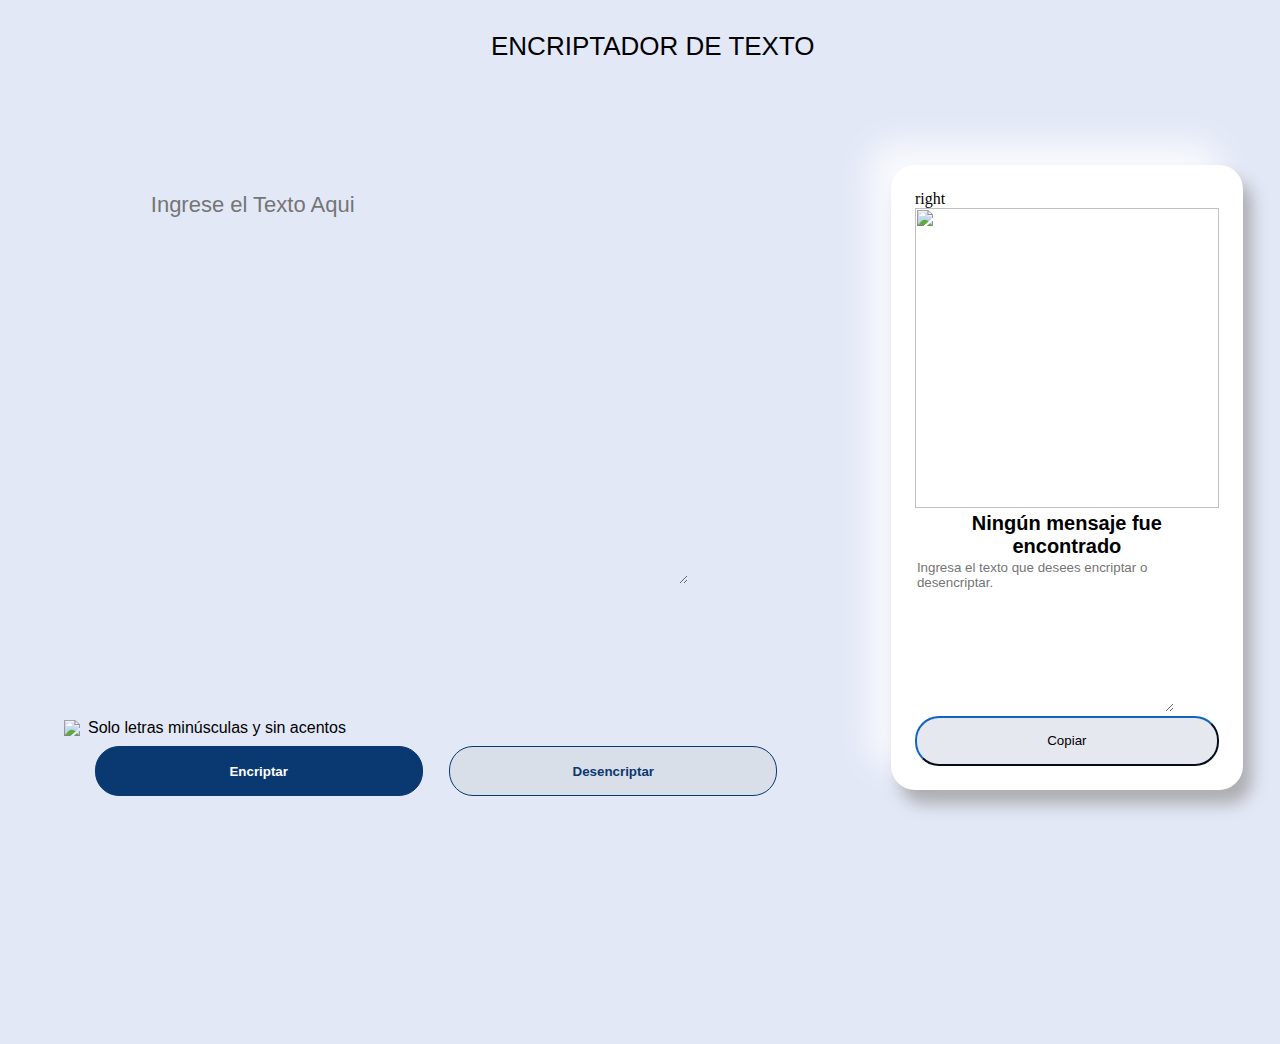
==== index2.html @ 82ac62bb "modificacion 20:25hrs 2/5" ====
<!DOCTYPE html>
<html lang="en">
<head>
    <meta charset="UTF-8">
    <meta http-equiv="X-UA-Compatible" content="IE=edge">
    <meta name="viewport" content="width=device-width, initial-scale=1.0">
    <link rel="stylesheet" href="style3.css">
    <link href="https://cdn.jsdelivr.net/npm/bootstrap@5.1.3/dist/css/bootstrap.min.css" rel="stylesheet" integrity="sha384-1BmE4kWBq78iYhFldvKuhfTAU6auU8tT94WrHftjDbrCEXSU1oBoqyl2QvZ6jIW3" crossorigin="anonymous">
    <title>CHALLENGER</title>
</head>
<body>
    <main>

        <section class="cabeza">
            <div>
                <div class="logo"></div>
                <div class="titulo">ENCRIPTADOR DE TEXTO</div>
            </div>
        </section>


        <section class="cuerpo">
            <div>
                <div>
                    <textarea name="" class="textoingreso" cols="40" rows="15" placeholder="Ingrese el Texto Aqui"></textarea>
                </div>

                <div>
                    <img src="imagenes/Vector.png" class="vector">
                    <p class="indicador">Solo letras minúsculas y sin acentos</p>
                </div>
                
                <div class="left">left
                    <div>
                        <button class="boton1" type="button">Encriptar</button>
                    </div>
                    <div>
                        <button class="boton2" type="button">Desencriptar</button>
                    </div>
                </div>
                <div class="right">right
                    <div>
                        <img src="imagenes/muneco.jpg" class="imagen">
                        <div class="mensajeizquierdo">Ningún mensaje fue encontrado</div>
                        <textarea name="" class="ingresartextoright" cols="30" rows="10" placeholder="Ingresa el texto que desees encriptar o desencriptar."></textarea>
                        <div>
                            <button class="botoncopiar" type="button">Copiar</button>
                        </div>
                    </div>
                </div>
            </div>
        </section>


        
    </main>
    <footer>

    </footer>
</body>
</html>
---- style3.css ----
body{
    min-width: 920px;
    max-width: 1440px;
    min-height: 1023px;
    max-height: 1024px;
    background-color: #e3e8f7;
}
.cabeza{
    /* border: 1px solid;
    background-color: lightcoral; */
}
.logo{
    width: 80px;
    height: 60px;
    background-image: url(imagenes/Logo.png);
    background-repeat: no-repeat;
    margin: 1%;
    
    /*border solo para verificar posiciones*/
    /* border: 1px solid; */
}
.titulo{
    position: absolute;
    left: 20%;
    top: 2%;
    padding: 1%;
    width: 60%;
    font-family: Arial;
    font-size: 26px;
    text-align: center;
    /* border: 1px solid; */
}
.cuerpo{
	position: absolute;
	margin: 1.5%;
	width: 95%;
	height: 95%;
	/* border: 1px solid; */
	background-color: #e3e8f7;
}
.textoingreso{
    position: absolute;
    left: 10%;
    top: 10%;
    font-size: 22px;
    font-family: Arial;
    color: #0A3871;
    border: none;
    background-color: #e3e8f7;
}
.left{
    width: 50%;
	height: 5%;
	float: left;
	/* border: 1px solid; */
    border-radius: 24px;
	padding: 2%;
	position: absolute;
	top: 75%;
	left: 5%;
}

/* PARTE DERECHA DE LA PAGINA, CONFIGURACION COMPLETA*/
.right{
    float: right;
	left: 65%;
	
/* 	border: 1px solid;
    border-radius: 24px; */
	width: 25%;
	height: 65%;
	padding: 2%;
    margin-top: 5%;
/*---------------------*/
    border-radius: 24px;
    background: white;
    box-shadow:  9px 14px 16px 0px #a1a1a1d0,
                -22px -22px 33px #ffffffc7;

}
.imagen{/*CONFIGURACION DE IMAGEN*/
    /* border: 1px solid; */
    width: 100%;
    height: 300px;
    
   

}
.mensajeizquierdo{
    font-family: Arial;
    font-weight: bold;
    font-size: 20px;
    text-align: center;
}
.ingresartextoright{
    font-family: Arial;
    border: none;
    background-color: #d8dfe800;
}
.botoncopiar{
    width: 100%;
    height: 50px;
    border-radius: 24px;
    border: 2px solid #0A3871;
    background-color: #e6e8f0;
    border-style: outset;
    transform: scale(1);
}
.botoncopiar:hover{
    border-style: inset;
    transform: scale(0.99);
}




/*  FIN CONFIGURACION PARTE DERECHA DE PAGINA*/
.indicador{
    position: absolute;
    top: 70%;
    left: 5%;
    font-family: Arial;
    font-size: 16px;
    
}
.vector{
    position: absolute;
    top: 72%;
    left: 3%;
}
.boton1{
	width: 50%;
	height: 50px;
	position: absolute;
	top: 0.5%;
	left: 1%;
	border-radius: 24px;
	border: 1px solid #0A3871;
    background-color: #0A3871;
    color: white;
    font-weight: bold;
}
.boton2{
	width: 50%;
	height: 50px;
	position: absolute;
	top: 0.5%;
	left: 55%;
	border-radius: 24px;
	border: 1px solid #0A3871;
    background-color: #D8DFE8;
    color: #0A3871;
    font-weight: bold;
    

}
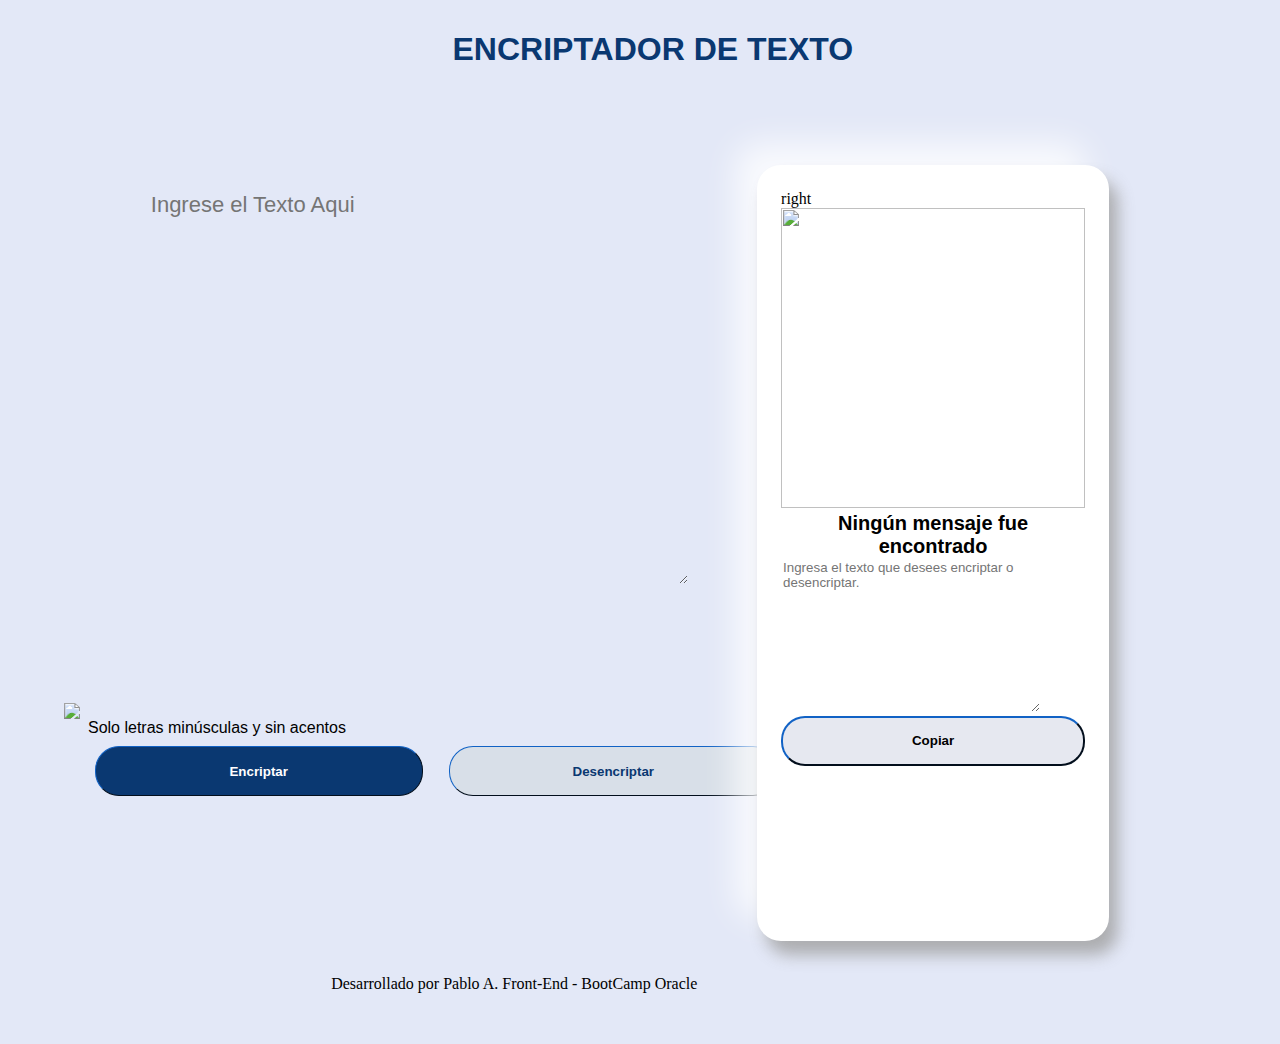
==== commit 71e79cf6: "agregando hover a botones y getbootstrap" ====
--- a/index2.html
+++ b/index2.html
@@ -30,12 +30,14 @@
                     <p class="indicador">Solo letras minúsculas y sin acentos</p>
                 </div>
                 
+                <p class="pie">Desarrollado por Pablo A. Front-End - BootCamp Oracle</p>
+
                 <div class="left">left
                     <div>
-                        <button class="boton1" type="button">Encriptar</button>
+                        <button class="btn btn-primary boton1" type="button">Encriptar</button>
                     </div>
                     <div>
-                        <button class="boton2" type="button">Desencriptar</button>
+                        <button class="btn btn-primary boton2" type="button">Desencriptar</button>
                     </div>
                 </div>
                 <div class="right">right
@@ -44,7 +46,7 @@
                         <div class="mensajeizquierdo">Ningún mensaje fue encontrado</div>
                         <textarea name="" class="ingresartextoright" cols="30" rows="10" placeholder="Ingresa el texto que desees encriptar o desencriptar."></textarea>
                         <div>
-                            <button class="botoncopiar" type="button">Copiar</button>
+                            <button class="btn btn-primary botoncopiar" type="button">Copiar</button>
                         </div>
                     </div>
                 </div>
@@ -55,7 +57,9 @@
         
     </main>
     <footer>
-
+        <div>
+            
+        </div>
     </footer>
 </body>
 </html>--- a/style3.css
+++ b/style3.css
@@ -26,9 +26,11 @@
     padding: 1%;
     width: 60%;
     font-family: Arial;
-    font-size: 26px;
+    font-size: 32px;
     text-align: center;
     /* border: 1px solid; */
+    font-weight: bold;
+    color: #0A3871;
 }
 .cuerpo{
 	position: absolute;
@@ -63,12 +65,12 @@
 /* PARTE DERECHA DE LA PAGINA, CONFIGURACION COMPLETA*/
 .right{
     float: right;
-	left: 65%;
-	
+	left: 60%;
+	position: absolute;
 /* 	border: 1px solid;
     border-radius: 24px; */
 	width: 25%;
-	height: 65%;
+	height: 85%;
 	padding: 2%;
     margin-top: 5%;
 /*---------------------*/
@@ -97,9 +99,11 @@
     border: none;
     background-color: #d8dfe800;
 }
-.botoncopiar{
+.btn-primary.botoncopiar{
     width: 100%;
     height: 50px;
+    color: black;
+    font-weight: bold;
     border-radius: 24px;
     border: 2px solid #0A3871;
     background-color: #e6e8f0;
@@ -125,10 +129,10 @@
 }
 .vector{
     position: absolute;
-    top: 72%;
+    top: 70%;
     left: 3%;
 }
-.boton1{
+.btn-primary.boton1{
 	width: 50%;
 	height: 50px;
 	position: absolute;
@@ -139,8 +143,14 @@
     background-color: #0A3871;
     color: white;
     font-weight: bold;
+    border-style: outset;
+    transform: scale(1);
 }
-.boton2{
+.boton1:hover{
+    border-style: inset;
+    transform: scale(0.99);
+}
+.btn-primary.boton2{
 	width: 50%;
 	height: 50px;
 	position: absolute;
@@ -151,6 +161,16 @@
     background-color: #D8DFE8;
     color: #0A3871;
     font-weight: bold;
+    border-style: outset;
+    transform: scale(1);
     
-
+}
+.boton2:hover{
+    border-style: inset;
+    transform: scale(0.99);
+}
+.pie{
+    position: absolute;
+    top: 100%;
+    left: 25%;
 }